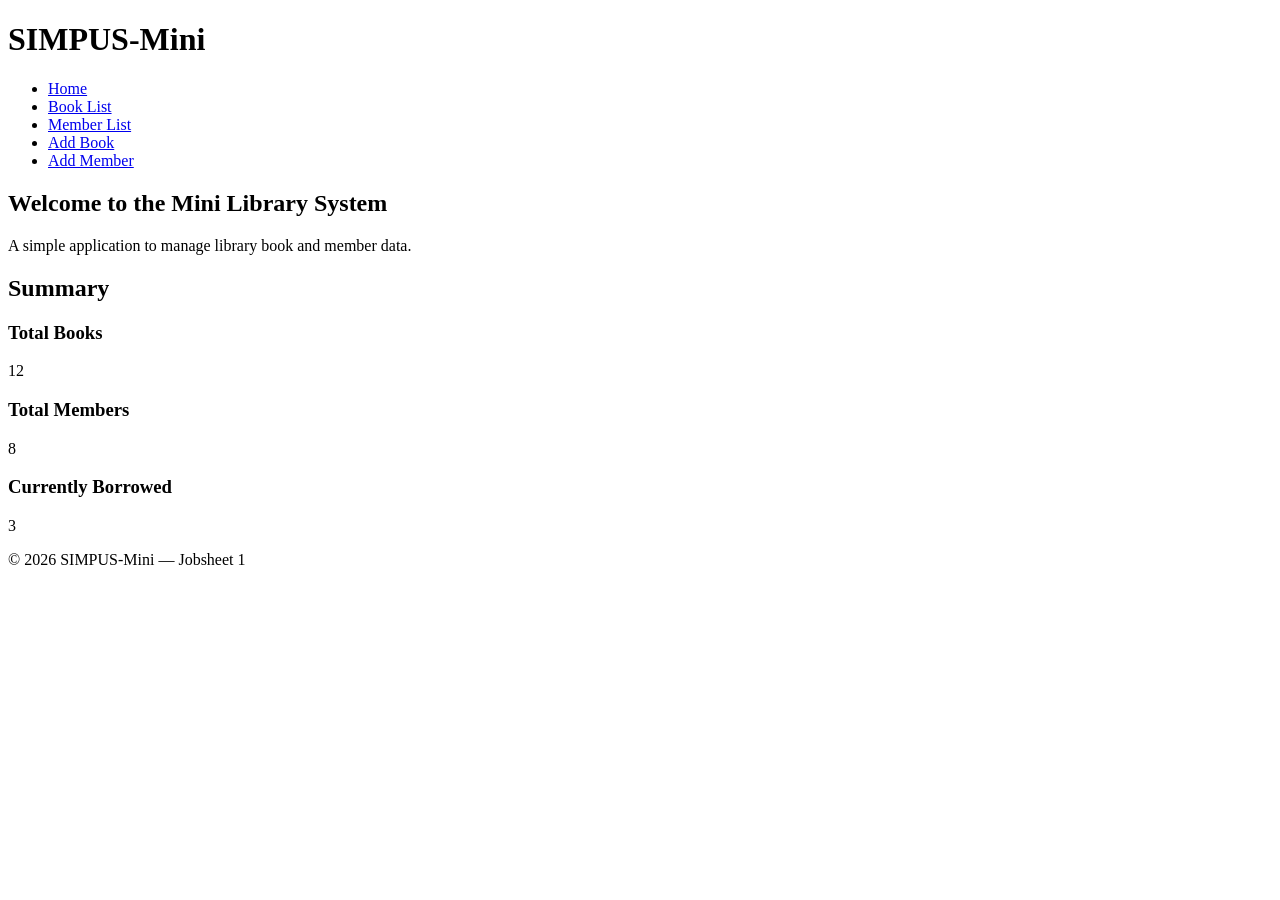
==== My Website/index.html @ 0386bd72 "Jobsheet-01" ====
<!DOCTYPE html>
<html lang="en">
<head>
    <meta charset="UTF-8">
    <title>SIMPUS-Mini | Home</title>

</head>
<body>
    <header>
        <h1>SIMPUS-Mini</h1>
        <nav>
            <ul>
                <li><a href="index.html">Home</a></li>
                <li><a href="books/list.html">Book List</a></li>
                <li><a href="members/list.html">Member List</a></li>
                <li><a href="books/add.html">Add Book</a></li>
                <li><a href="members/add.html">Add Member</a></li>
            </ul>
        </nav>
    </header>

    <main>
        <section>
            <h2>Welcome to the Mini Library System</h2>
            <p>A simple application to manage library book and member data.</p>
        </section>

        <section>
            <h2>Summary</h2>
            <article>
                <h3>Total Books</h3>
                <p>12</p>
            </article>
            <article>
                <h3>Total Members</h3>
                <p>8</p>
            </article>
            <article>
                <h3>Currently Borrowed</h3>
                <p>3</p>
            </article>
        </section>
    </main>

    <footer>
        <p>&copy; 2026 SIMPUS-Mini &mdash; Jobsheet 1</p>
    </footer>
</body>
</html>
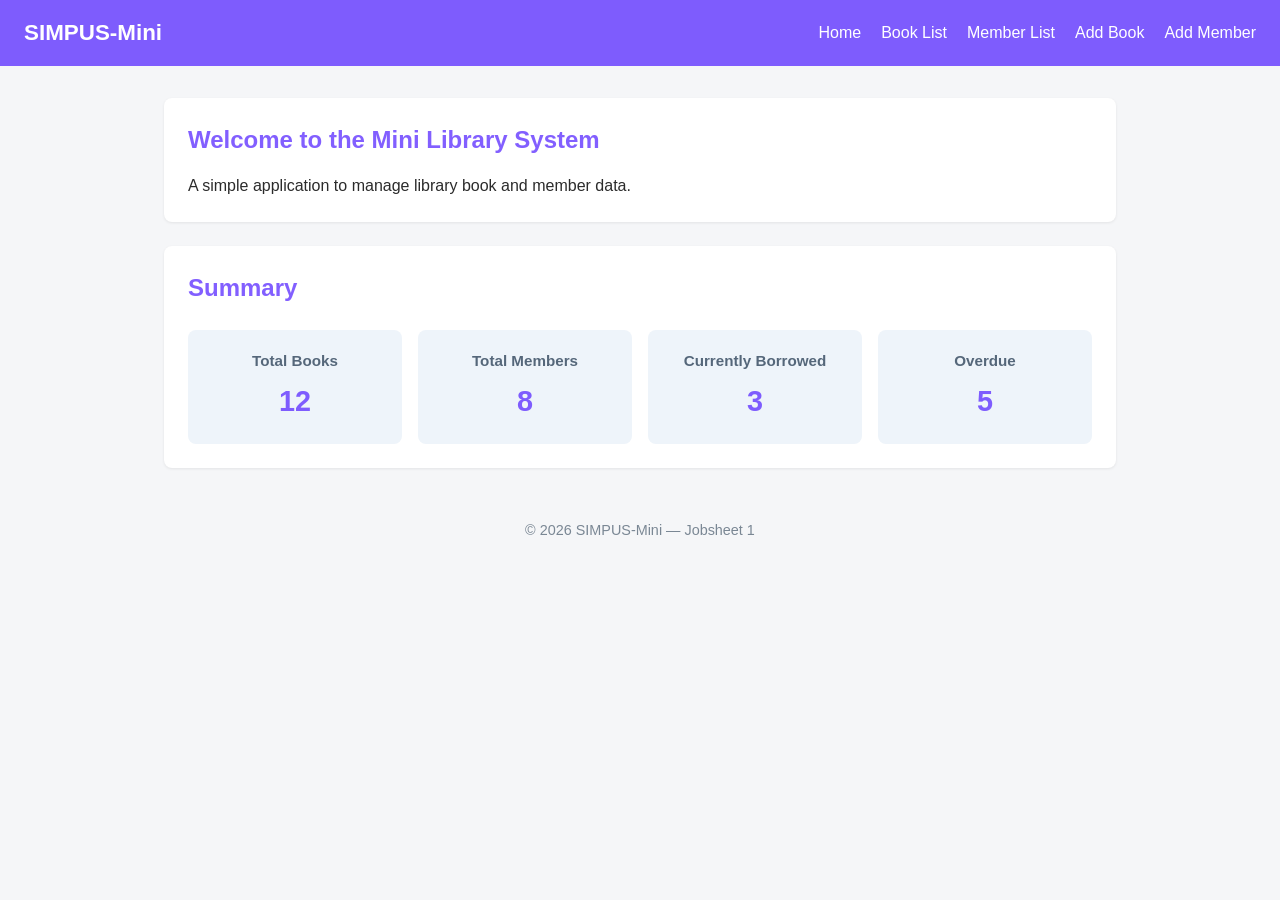
==== commit c492dbbc: "Jobsheet-02" ====
--- a/My Website/index.html
+++ b/My Website/index.html
@@ -3,7 +3,7 @@
 <head>
     <meta charset="UTF-8">
     <title>SIMPUS-Mini | Home</title>
-
+    <link rel="stylesheet" href="assets/css/style.css">
 </head>
 <body>
     <header>
@@ -39,6 +39,10 @@
                 <h3>Currently Borrowed</h3>
                 <p>3</p>
             </article>
+            <article>
+                <h3>Overdue</h3>
+                <p>5</p>
+            </article>
         </section>
     </main>
 
--- a/My Website/assets/css/style.css
+++ b/My Website/assets/css/style.css
@@ -0,0 +1,192 @@
+/* ===== Reset & Base ===== */
+* {
+    box-sizing: border-box;
+    margin: 0;
+    padding: 0;
+}
+
+body {
+    font-family: "Segoe UI", Arial, sans-serif;
+    color: #2b2b2b;
+    background-color: #f5f6f8;
+    line-height: 1.5;
+}
+
+a {
+    color: #5526ffbc;
+    text-decoration: none;
+}
+
+a:hover {
+    text-decoration: underline;
+}
+
+/* ===== Header & Navbar (Flexbox) ===== */
+header {
+    background-color: #5526ffbc;
+    color: #fff;
+    padding: 1rem 1.5rem;
+    display: flex;
+    align-items: center;
+    justify-content: space-between;
+    flex-wrap: wrap;
+}
+
+header h1 {
+    font-size: 1.4rem;
+}
+
+header nav ul {
+    list-style: none;
+    display: flex;
+    gap: 1.25rem;
+}
+
+header nav a {
+    color: #fff;
+    font-weight: 500;
+}
+
+/* ===== Main Layout ===== */
+main {
+    max-width: 1000px;
+    margin: 2rem auto;
+    padding: 0 1.5rem;
+}
+
+section {
+    background-color: #fff;
+    border-radius: 8px;
+    padding: 1.5rem;
+    margin-bottom: 1.5rem;
+    box-shadow: 0 1px 3px rgba(0, 0, 0, 0.08);
+}
+
+section h2 {
+    margin-bottom: 1rem;
+    color: #5526ffbc;
+}
+
+/* ===== Statistic Cards (CSS Grid) ===== */
+main section:nth-of-type(2) h2 {
+    grid-column: 1 / -1;
+    margin-bottom: 0.5rem;
+}
+
+main section:nth-of-type(2) {
+    display: grid;
+    grid-template-columns: repeat(4, 1fr);
+    gap: 1rem;
+}
+
+main section:nth-of-type(2) article {
+    background-color: #eef4fa;
+    border-radius: 8px;
+    padding: 1.25rem;
+    text-align: center;
+}
+
+main section:nth-of-type(2) article h3 {
+    font-size: 0.95rem;
+    color: #55677a;
+    margin-bottom: 0.5rem;
+}
+
+main section:nth-of-type(2) article p {
+    font-size: 1.8rem;
+    font-weight: 700;
+    color: #5526ffbc;
+}
+
+/* ===== Table ===== */
+table {
+    width: 100%;
+    border-collapse: collapse;
+}
+
+th, td {
+    text-align: left;
+    padding: 0.65rem 0.75rem;
+    border-bottom: 1px solid #e2e6ea;
+}
+
+thead {
+    background-color: #5526ffbc;
+    color: #fff;
+}
+
+tbody tr:nth-child(even) {
+    background-color: #f7f9fb;
+}
+
+tbody tr:hover {
+    background-color: #eef4fa;
+}
+
+td button {
+    padding: 0.35rem 0.7rem;
+    margin-right: 0.35rem;
+    border: none;
+    border-radius: 4px;
+    cursor: pointer;
+    font-size: 0.85rem;
+}
+
+td button.btn-edit {
+    background-color: #f0ad4e;
+    color: #fff;
+}
+
+td button.btn-detail {
+    background-color: #7c68ae;
+    color: #fff;
+}
+
+td button.btn-delete {
+    background-color: #d9534f;
+    color: #fff;
+}
+
+/* ===== Form ===== */
+form p {
+    margin-bottom: 1rem;
+}
+
+form label {
+    display: block;
+    margin-bottom: 0.35rem;
+    font-weight: 600;
+    color: #444;
+}
+
+form input,
+form select {
+    width: 100%;
+    max-width: 400px;
+    padding: 0.55rem 0.7rem;
+    border: 1px solid #cdd4da;
+    border-radius: 4px;
+    font-size: 1rem;
+}
+
+form button[type="submit"] {
+    background-color: #5526ffbc;
+    color: #fff;
+    border: none;
+    padding: 0.6rem 1.5rem;
+    border-radius: 4px;
+    font-size: 1rem;
+    cursor: pointer;
+}
+
+form button[type="submit"]:hover {
+    background-color: #2a1183;
+}
+
+/* ===== Footer ===== */
+footer {
+    text-align: center;
+    padding: 1.25rem;
+    color: #7a8794;
+    font-size: 0.9rem;
+}
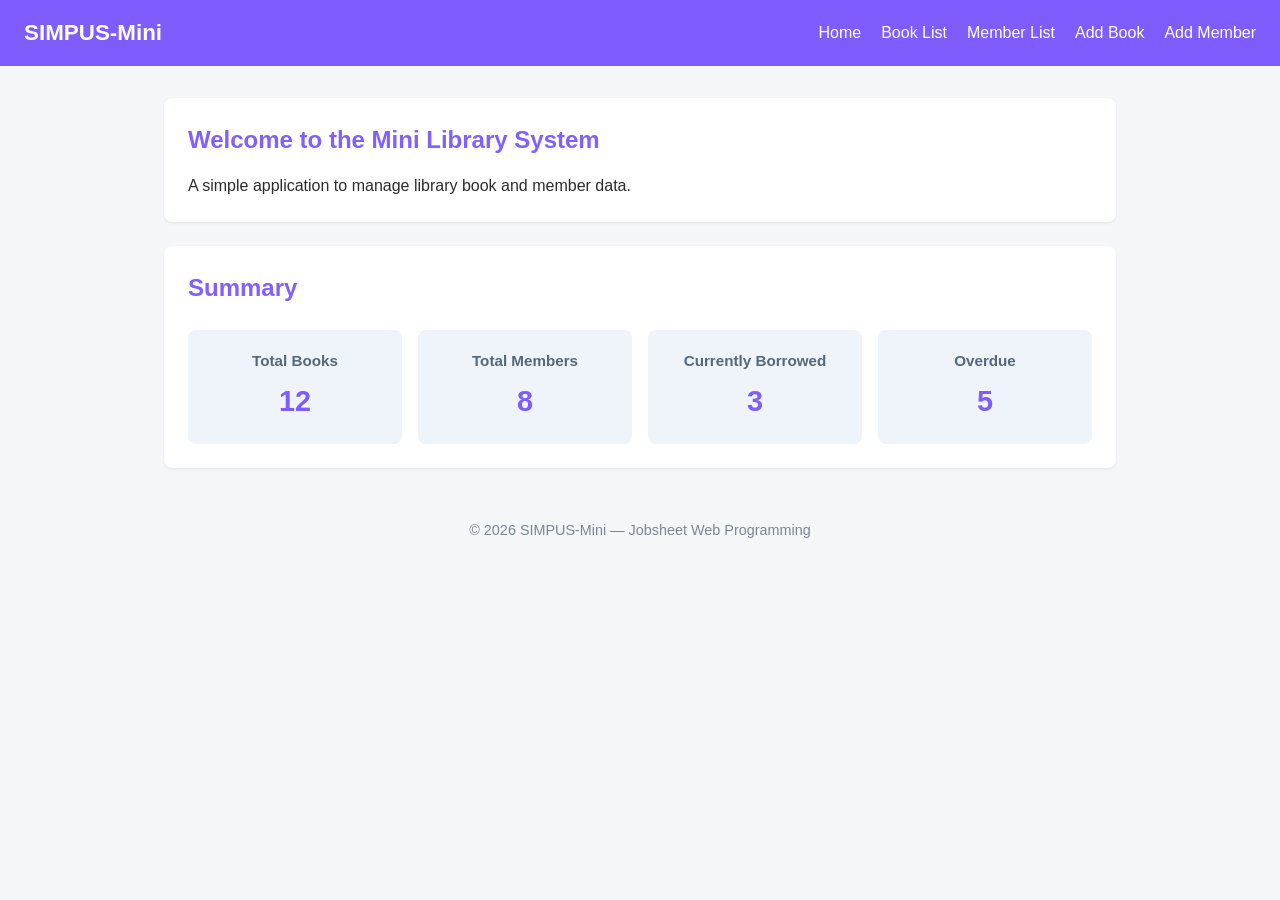
==== commit 8f5c6cb2: "Jobsheet-03 Updated" ====
--- a/My Website/index.html
+++ b/My Website/index.html
@@ -2,12 +2,15 @@
 <html lang="en">
 <head>
     <meta charset="UTF-8">
+    <meta name="viewport" content="width=device-width, initial-scale=1">
     <title>SIMPUS-Mini | Home</title>
     <link rel="stylesheet" href="assets/css/style.css">
 </head>
 <body>
     <header>
         <h1>SIMPUS-Mini</h1>
+        <input type="checkbox" id="nav-toggle" class="nav-toggle">
+        <label for="nav-toggle" class="nav-toggle-label">&#9776;</label>
         <nav>
             <ul>
                 <li><a href="index.html">Home</a></li>
@@ -47,7 +50,7 @@
     </main>
 
     <footer>
-        <p>&copy; 2026 SIMPUS-Mini &mdash; Jobsheet 1</p>
+        <p>&copy; 2026 SIMPUS-Mini &mdash; Jobsheet Web Programming</p>
     </footer>
 </body>
 </html>
--- a/My Website/assets/css/style.css
+++ b/My Website/assets/css/style.css
@@ -189,4 +189,66 @@
     padding: 1.25rem;
     color: #7a8794;
     font-size: 0.9rem;
+}
+
+/* ===== Responsive Table ===== */
+.table-responsive {
+    overflow-x: auto;
+}
+
+/* ===== Hamburger Menu (checkbox hack) ===== */
+.nav-toggle {
+    display: none;
+}
+
+.nav-toggle-label {
+    display: none;
+    font-size: 1.6rem;
+    color: #fff;
+    cursor: pointer;
+}
+
+/* ===== Responsive Breakpoints ===== */
+
+/* Tablet ke bawah */
+@media (max-width: 768px) {
+    main section:nth-of-type(2) {
+        grid-template-columns: repeat(2, 1fr);
+    }
+}
+
+/* Mobile */
+@media (max-width: 480px) {
+    header {
+        position: relative;
+    }
+
+    .nav-toggle-label {
+        display: block;
+    }
+
+    header nav {
+        display: none;
+        width: 100%;
+        order: 3;
+        margin-top: 1rem;
+    }
+
+    .nav-toggle:checked ~ nav {
+        display: block;
+    }
+
+    header nav ul {
+        flex-direction: column;
+        gap: 0.75rem;
+    }
+
+    main section:nth-of-type(2) {
+        grid-template-columns: 1fr;
+    }
+
+    form input,
+    form select {
+        max-width: 100%;
+    }
 }
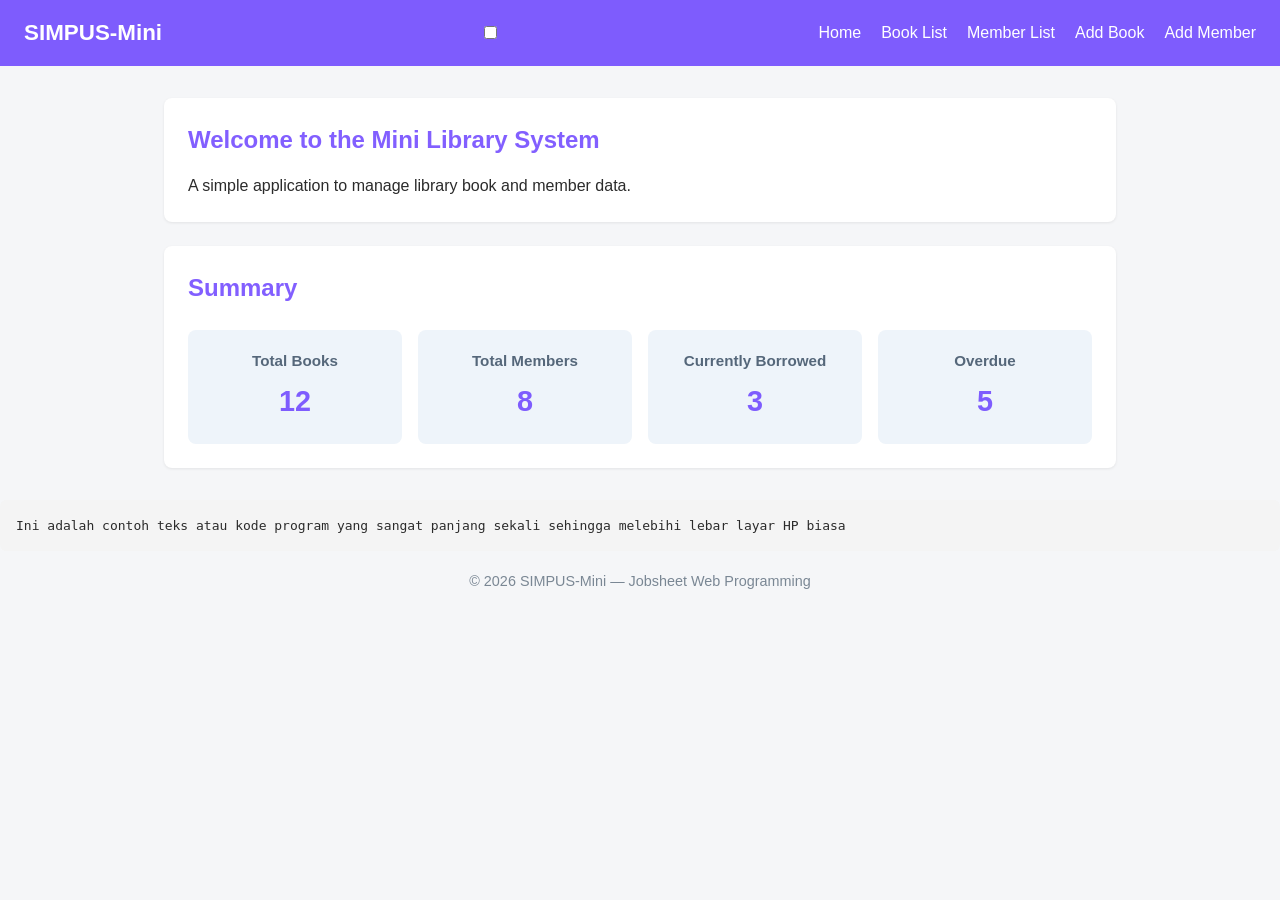
==== commit 8df9d337: "Jobsheet-03 fix" ====
--- a/My Website/index.html
+++ b/My Website/index.html
@@ -4,13 +4,12 @@
     <meta charset="UTF-8">
     <meta name="viewport" content="width=device-width, initial-scale=1">
     <title>SIMPUS-Mini | Home</title>
-    <link rel="stylesheet" href="assets/css/style.css">
+    <link rel="stylesheet" href="assets/assets/css/style.css">
 </head>
 <body>
     <header>
         <h1>SIMPUS-Mini</h1>
         <input type="checkbox" id="nav-toggle" class="nav-toggle">
-        <label for="nav-toggle" class="nav-toggle-label">&#9776;</label>
         <nav>
             <ul>
                 <li><a href="index.html">Home</a></li>
@@ -20,6 +19,7 @@
                 <li><a href="members/add.html">Add Member</a></li>
             </ul>
         </nav>
+        <label for="nav-toggle" class="nav-toggle-label">&#9776;</label>
     </header>
 
     <main>
@@ -49,8 +49,11 @@
         </section>
     </main>
 
+    <pre>Ini adalah contoh teks atau kode program yang sangat panjang sekali sehingga melebihi lebar layar HP biasa</pre>
+
     <footer>
         <p>&copy; 2026 SIMPUS-Mini &mdash; Jobsheet Web Programming</p>
     </footer>
+    <script src="assets/assets/js/app.js"></script>
 </body>
 </html>
--- a/My Website/assets/assets/css/style.css
+++ b/My Website/assets/assets/css/style.css
@@ -0,0 +1,303 @@
+/* ===== Reset & Base ===== */
+* {
+    box-sizing: border-box;
+    margin: 0;
+    padding: 0;
+}
+
+body {
+    font-family: "Segoe UI", Arial, sans-serif;
+    color: #2b2b2b;
+    background-color: #f5f6f8;
+    line-height: 1.5;
+}
+
+a {
+    color: #5526ffbc;
+    text-decoration: none;
+}
+
+a:hover {
+    text-decoration: underline;
+}
+
+/* ===== Header & Navbar (Flexbox) ===== */
+header {
+    background-color: #5526ffbc;
+    color: #fff;
+    padding: 1rem 1.5rem;
+    display: flex;
+    align-items: center;
+    justify-content: space-between;
+    flex-wrap: wrap;
+}
+
+header h1 {
+    font-size: 1.4rem;
+}
+
+header nav ul {
+    list-style: none;
+    display: flex;
+    gap: 1.25rem;
+}
+
+header nav a {
+    color: #fff;
+    font-weight: 500;
+}
+
+/* ===== Main Layout ===== */
+main {
+    max-width: 1000px;
+    margin: 2rem auto;
+    padding: 0 1.5rem;
+}
+
+section {
+    background-color: #fff;
+    border-radius: 8px;
+    padding: 1.5rem;
+    margin-bottom: 1.5rem;
+    box-shadow: 0 1px 3px rgba(0, 0, 0, 0.08);
+}
+
+section h2 {
+    margin-bottom: 1rem;
+    color: #5526ffbc;
+}
+
+/* ===== Statistic Cards (CSS Grid) ===== */
+main section:nth-of-type(2) h2 {
+    grid-column: 1 / -1;
+    margin-bottom: 0.5rem;
+}
+
+main section:nth-of-type(2) {
+    display: grid;
+    grid-template-columns: repeat(4, 1fr);
+    gap: 1rem;
+}
+
+main section:nth-of-type(2) article {
+    background-color: #eef4fa;
+    border-radius: 8px;
+    padding: 1.25rem;
+    text-align: center;
+}
+
+main section:nth-of-type(2) article h3 {
+    font-size: 0.95rem;
+    color: #55677a;
+    margin-bottom: 0.5rem;
+}
+
+main section:nth-of-type(2) article p {
+    font-size: 1.8rem;
+    font-weight: 700;
+    color: #5526ffbc;
+}
+
+/* ===== Table ===== */
+table {
+    width: 100%;
+    border-collapse: collapse;
+}
+
+th, td {
+    text-align: left;
+    padding: 0.65rem 0.75rem;
+    border-bottom: 1px solid #e2e6ea;
+}
+
+thead {
+    background-color: #5526ffbc;
+    color: #fff;
+}
+
+tbody tr:nth-child(even) {
+    background-color: #f7f9fb;
+}
+
+tbody tr:hover {
+    background-color: #eef4fa;
+}
+
+td button {
+    padding: 0.35rem 0.7rem;
+    margin-right: 0.35rem;
+    border: none;
+    border-radius: 4px;
+    cursor: pointer;
+    font-size: 0.85rem;
+}
+
+td button.btn-edit {
+    background-color: #f0ad4e;
+    color: #fff;
+}
+
+td button.btn-detail {
+    background-color: #7c68ae;
+    color: #fff;
+}
+
+td button.btn-delete {
+    background-color: #d9534f;
+    color: #fff;
+}
+
+/* ===== Form ===== */
+form p {
+    margin-bottom: 1rem;
+}
+
+form label {
+    display: block;
+    margin-bottom: 0.35rem;
+    font-weight: 600;
+    color: #444;
+}
+
+form input,
+form select {
+    width: 100%;
+    max-width: 400px;
+    padding: 0.55rem 0.7rem;
+    border: 1px solid #cdd4da;
+    border-radius: 4px;
+    font-size: 1rem;
+}
+
+form button[type="submit"] {
+    background-color: #5526ffbc;
+    color: #fff;
+    border: none;
+    padding: 0.6rem 1.5rem;
+    border-radius: 4px;
+    font-size: 1rem;
+    cursor: pointer;
+}
+
+form button[type="submit"]:hover {
+    background-color: #2a1183;
+}
+
+/* ===== Footer ===== */
+footer {
+    text-align: center;
+    padding: 1.25rem;
+    color: #7a8794;
+    font-size: 0.9rem;
+}
+
+/* ===== Responsive Table ===== */
+.table-responsive {
+    overflow-x: auto;
+}
+
+/* ===== Hamburger Menu (JS-Driven) ===== */
+.nav-toggle-label {
+    display: none;
+    font-size: 1.6rem;
+    color: #fff;
+    background: none;
+    border: none;
+    cursor: pointer;
+}
+
+/* ===== Validation Error Message ===== */
+.error {
+    display: block;
+    color: #d9534f;
+    font-size: 0.85rem;
+    margin-top: 0.25rem;
+}
+
+/* ===== Search Box ===== */
+.search-box {
+    margin-bottom: 1rem;
+}
+
+.search-box input {
+    width: 100%;
+    max-width: 320px;
+    padding: 0.5rem 0.75rem;
+    border: 1px solid #cdd4da;
+    border-radius: 4px;
+}
+
+/* ===== Responsive Breakpoints ===== */
+
+/* Tablet and below */
+@media (max-width: 900px) {
+    main section:nth-of-type(2) {
+        grid-template-columns: repeat(2, 1fr);
+    }
+
+    /* Smartphone and below */
+    @media (max-width: 480px) {
+        main section:nth-of-type(2) {
+            grid-template-columns: 1fr;
+        }
+    }
+}
+
+/* Mobile */
+@media (max-width: 480px) {
+    header {
+        position: relative;
+    }
+
+    header nav {
+        display: block;
+        max-height: 0;
+        overflow: hidden;
+        opacity: 0;
+        transition: max-height 0.4s ease-in-out, opacity 0.3s ease-in-out;
+        width: 100%;
+        order: 3;
+        margin-top: 1rem;
+    }
+
+    .nav-toggle:checked ~ nav,
+    header nav.nav-open {
+        max-height: 300px;
+        opacity: 1;
+    }
+
+    .nav-toggle-label {
+        display: block;
+    }
+
+    header nav ul {
+        flex-direction: column;
+        gap: 0.75rem;
+    }
+
+    main section:nth-of-type(2) {
+        grid-template-columns: 1fr;
+    }
+
+    form input,
+    form select {
+        max-width: 100%;
+    }
+}
+
+/* ===== Breakpoint Layar Sangat Lebar (Ultrawide) ===== */
+@media (min-width: 1400px) {
+    main {
+        max-width: 1300px;
+    }
+}
+
+/* ===== Responsive Code / Block Element ===== */
+pre, .code-responsive {
+    overflow-x: auto;
+    max-width: 100%;
+    background-color: #f4f4f4;
+    padding: 1rem;
+    border-radius: 6px;
+    white-space: pre;
+}
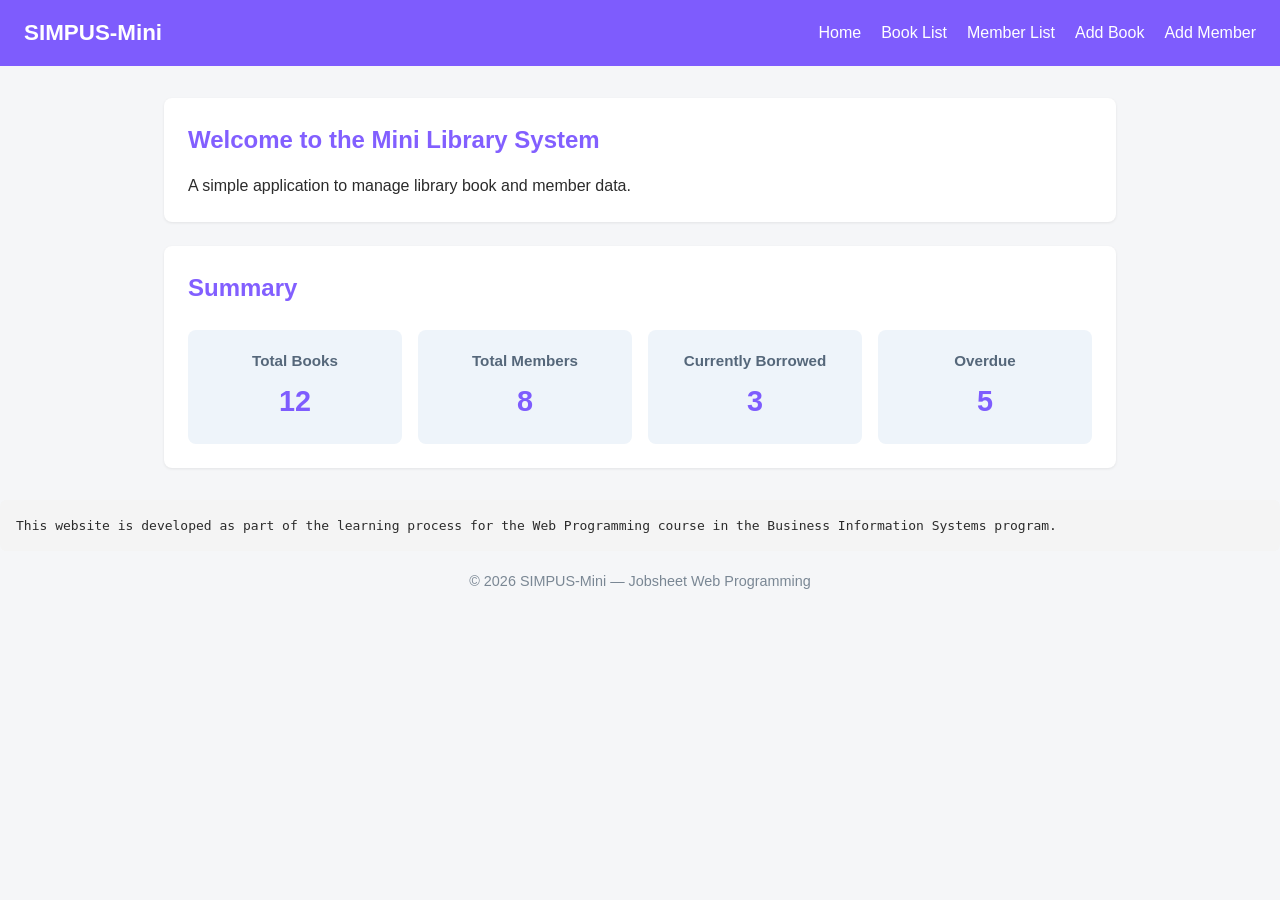
==== commit ca7fdbc4: "" ====
--- a/My Website/index.html
+++ b/My Website/index.html
@@ -9,7 +9,7 @@
 <body>
     <header>
         <h1>SIMPUS-Mini</h1>
-        <input type="checkbox" id="nav-toggle" class="nav-toggle">
+        <button type="button" id="nav-toggle-btn" class="nav-toggle-label" aria-label="Menu">&#9776;</button>
         <nav>
             <ul>
                 <li><a href="index.html">Home</a></li>
@@ -19,7 +19,6 @@
                 <li><a href="members/add.html">Add Member</a></li>
             </ul>
         </nav>
-        <label for="nav-toggle" class="nav-toggle-label">&#9776;</label>
     </header>
 
     <main>
@@ -49,7 +48,7 @@
         </section>
     </main>
 
-    <pre>Ini adalah contoh teks atau kode program yang sangat panjang sekali sehingga melebihi lebar layar HP biasa</pre>
+    <pre>This website is developed as part of the learning process for the Web Programming course in the Business Information Systems program.</pre>
 
     <footer>
         <p>&copy; 2026 SIMPUS-Mini &mdash; Jobsheet Web Programming</p>
